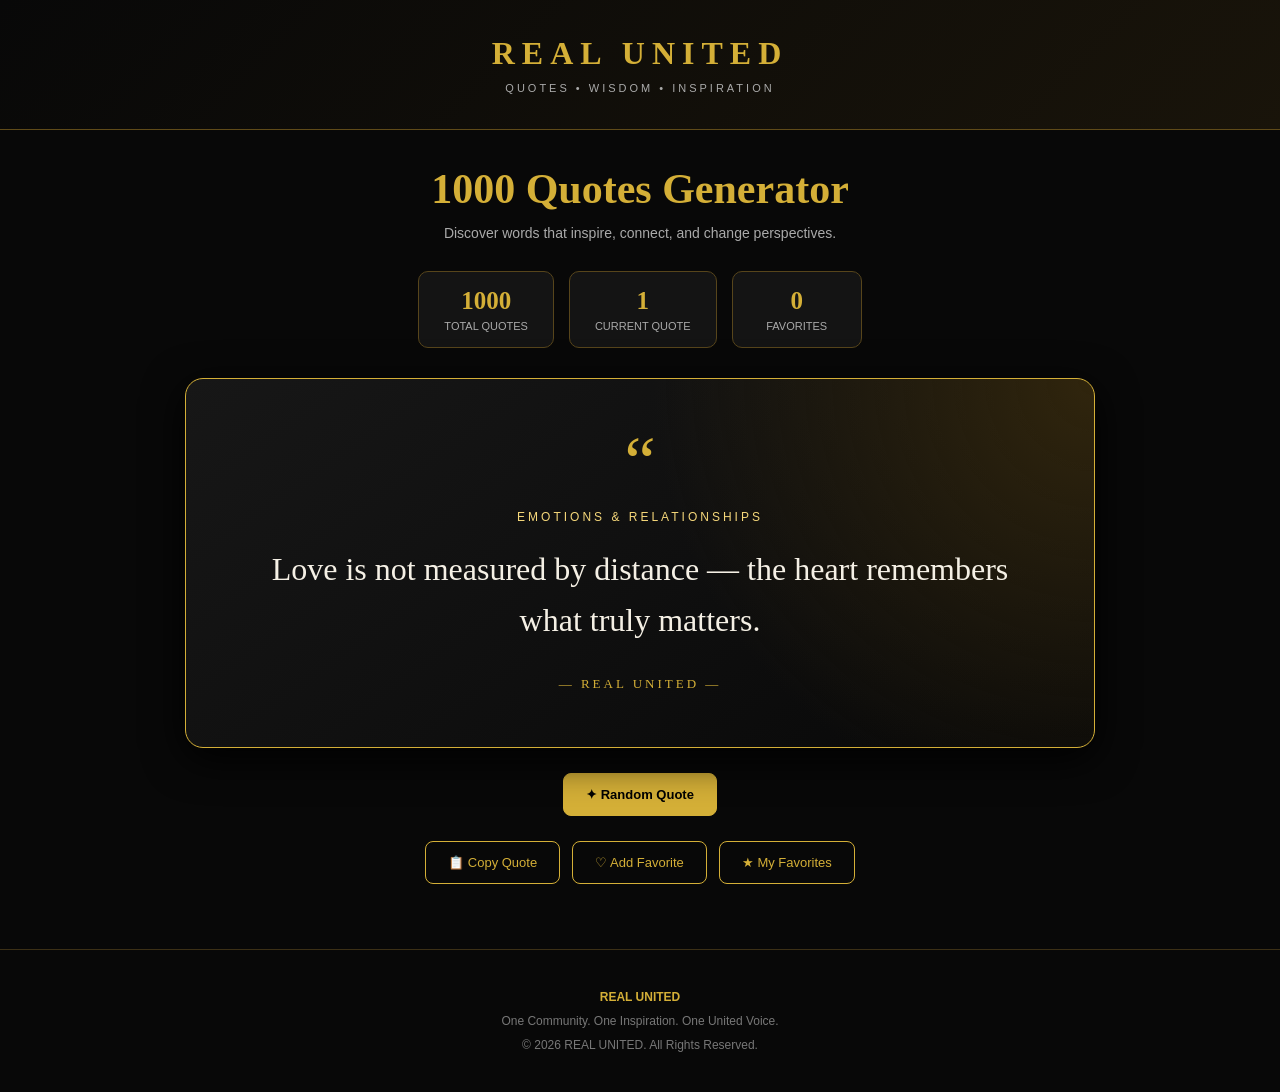
==== QUOTES.html @ fa8c6362 "Add files via upload" ====
<!DOCTYPE html>
<html lang="en">
<head>
<meta charset="UTF-8">
<meta name="viewport" content="width=device-width, initial-scale=1.0">
<title>REAL UNITED | 1000 Quotes Generator</title>

<style>
:root {
    --gold: #d4af37;
    --gold-light: #f5d77a;
    --black: #080808;
    --dark: #121212;
    --gray: #999;
}

* {
    margin: 0;
    padding: 0;
    box-sizing: border-box;
}

body {
    font-family: Georgia, 'Times New Roman', serif;
    background: var(--black);
    color: white;
    min-height: 100vh;
}

header {
    text-align: center;
    padding: 35px 15px;
    border-bottom: 1px solid #604b19;
    background: linear-gradient(135deg,#080808,#19140a);
}

.logo {
    color: var(--gold);
    font-size: 32px;
    font-weight: bold;
    letter-spacing: 7px;
}

header p {
    color: #aaa;
    font-family: Arial, sans-serif;
    letter-spacing: 3px;
    font-size: 11px;
    margin-top: 10px;
}

.container {
    max-width: 950px;
    margin: auto;
    padding: 35px 20px;
}

.heading {
    text-align: center;
    margin-bottom: 30px;
}

.heading h1 {
    color: var(--gold);
    font-size: clamp(27px,5vw,42px);
    margin-bottom: 12px;
}

.heading p {
    color: #aaa;
    font-family: Arial, sans-serif;
    font-size: 14px;
}

.stats {
    display: flex;
    justify-content: center;
    gap: 15px;
    flex-wrap: wrap;
    margin-bottom: 30px;
}

.stat {
    background: #141414;
    border: 1px solid #57451b;
    padding: 15px 25px;
    border-radius: 10px;
    text-align: center;
    min-width: 130px;
}

.stat h2 {
    color: var(--gold);
    font-size: 25px;
}

.stat p {
    color: #aaa;
    font-family: Arial, sans-serif;
    font-size: 11px;
    margin-top: 5px;
}

.categories {
    display: flex;
    flex-wrap: wrap;
    justify-content: center;
    gap: 10px;
    margin-bottom: 25px;
}

.categories button,
.controls button,
.action-buttons button {
    cursor: pointer;
    transition: .3s;
    font-family: Arial, sans-serif;
}

.categories button {
    background: #151515;
    color: #ccc;
    border: 1px solid #514019;
    padding: 11px 16px;
    border-radius: 30px;
}

.categories button:hover,
.categories button.active {
    background: var(--gold);
    color: #000;
    border-color: var(--gold);
}

.quote-card {
    position: relative;
    background:
        radial-gradient(circle at top right,#30250d 0%,transparent 45%),
        linear-gradient(145deg,#171717,#080808);
    border: 1px solid var(--gold);
    border-radius: 18px;
    padding: 55px 35px;
    text-align: center;
    min-height: 300px;
    display: flex;
    flex-direction: column;
    align-items: center;
    justify-content: center;
    box-shadow: 0 10px 40px #000;
}

.quote-mark {
    font-size: 70px;
    color: var(--gold);
    line-height: .8;
}

#categoryLabel {
    color: var(--gold-light);
    font-family: Arial, sans-serif;
    font-size: 12px;
    letter-spacing: 3px;
    margin: 20px 0;
    text-transform: uppercase;
}

#quoteText {
    font-size: clamp(21px,4vw,32px);
    line-height: 1.6;
    max-width: 750px;
    color: #f5f0e5;
}

.quote-footer {
    color: var(--gold);
    font-size: 13px;
    letter-spacing: 3px;
    margin-top: 30px;
}

.controls {
    display: flex;
    justify-content: center;
    flex-wrap: wrap;
    gap: 12px;
    margin: 25px 0;
}

.controls button,
.action-buttons button {
    padding: 13px 22px;
    border-radius: 8px;
    border: 1px solid var(--gold);
    background: transparent;
    color: var(--gold);
    font-size: 13px;
}

.controls button.primary {
    background: var(--gold);
    color: black;
    font-weight: bold;
}

.controls button:hover,
.action-buttons button:hover {
    background: var(--gold-light);
    color: black;
}

.action-buttons {
    display: flex;
    justify-content: center;
    flex-wrap: wrap;
    gap: 12px;
    margin-bottom: 30px;
}

.search-area {
    display: flex;
    gap: 10px;
    margin: 30px 0;
}

.search-area input {
    flex: 1;
    min-width: 0;
    background: #151515;
    color: white;
    border: 1px solid #57451b;
    padding: 14px;
    border-radius: 8px;
    outline: none;
}

.search-area input:focus {
    border-color: var(--gold);
}

.search-area button {
    background: var(--gold);
    border: none;
    padding: 0 20px;
    border-radius: 8px;
    cursor: pointer;
    font-weight: bold;
}

.results {
    background: #111;
    border: 1px solid #493b1c;
    padding: 20px;
    border-radius: 12px;
    margin-top: 20px;
}

.results h3 {
    color: var(--gold);
    margin-bottom: 15px;
}

.quote-result {
    padding: 15px 0;
    border-bottom: 1px solid #333;
    color: #ddd;
    line-height: 1.5;
}

.quote-result small {
    display: block;
    color: var(--gold);
    margin-top: 7px;
}

footer {
    text-align: center;
    padding: 35px 15px;
    color: #777;
    border-top: 1px solid #3c3016;
    font-family: Arial, sans-serif;
    font-size: 12px;
    line-height: 2;
}

footer strong {
    color: var(--gold);
}

@media(max-width:600px) {
    .logo { font-size: 25px; }
    .quote-card { padding: 35px 20px; }
    .search-area { flex-direction: column; }
    .search-area button { padding: 14px; }
    .controls button { padding: 12px 15px; }
}
</style>
</head>

<body>

<header>
    <div class="logo">REAL UNITED</div>
    <p>QUOTES • WISDOM • INSPIRATION</p>
</header>

<main class="container">

    <section class="heading">
        <h1>1000 Quotes Generator</h1>
        <p>Discover words that inspire, connect, and change perspectives.</p>
    </section>

    <section class="stats">
        <div class="stat">
            <h2 id="totalQuotes">1000</h2>
            <p>TOTAL QUOTES</p>
        </div>
        <div class="stat">
            <h2 id="quoteNumber">1</h2>
            <p>CURRENT QUOTE</p>
        </div>
        <div class="stat">
            <h2 id="favoriteCount">0</h2>
            <p>FAVORITES</p>
        </div>
    </section>


    <section class="quote-card">
        <div class="quote-mark">“</div>
        <div id="categoryLabel">LIFE & PERSONAL GROWTH</div>
        <div id="quoteText">Your journey begins with the courage to take the first step.</div>
        <div class="quote-footer">— REAL UNITED —</div>
    </section>

    <div class="controls">
        <button class="primary" onclick="randomQuote()">✦ Random Quote</button>
    </div>

    <div class="action-buttons">
        <button onclick="copyQuote()">📋 Copy Quote</button>
        <button onclick="toggleFavorite()">♡ Add Favorite</button>
        <button onclick="showFavorites()">★ My Favorites</button>
    </div>   

    <div id="results"></div>

</main>

<footer>
    <strong>REAL UNITED</strong><br>
    One Community. One Inspiration. One United Voice.<br>
    © 2026 REAL UNITED. All Rights Reserved.
</footer>

<script>

// =====================================
// REAL UNITED - 1000 QUOTE GENERATOR
// =====================================

const quoteData = {

"Emotions & Relationships": {
    starts: [
        "Love is not measured by distance",
        "A genuine heart never needs a perfect world",
        "Trust grows where honesty is welcomed",
        "Sometimes silence carries the deepest emotions",
        "Friendship becomes beautiful when loyalty remains",
        "A kind word can change someone's entire day",
        "The strongest connections are built on understanding",
        "True affection does not demand perfection",
        "A peaceful heart knows when to forgive",
        "Respect is the foundation of every lasting relationship",
        "Some memories remain precious through every season",
        "Compassion makes ordinary moments meaningful",
        "A sincere apology opens the door to healing",
        "Real friendship does not compete for attention",
        "Love becomes stronger through patience",
        "Every heart deserves kindness and respect",
        "Listening is one of the purest forms of love",
        "Distance cannot erase a meaningful connection",
        "Honesty makes relationships stronger",
        "The best people bring peace into your life"
    ],
    ends: [
        "the heart remembers what truly matters",
        "loyalty speaks louder than promises",
        "understanding makes every bond stronger",
        "kindness leaves a lasting impression",
        "genuine connections are worth protecting",
        "respect gives love its deepest meaning",
        "patience allows hearts to grow together",
        "forgiveness creates room for new beginnings",
        "sincerity is more valuable than appearances",
        "beautiful relationships begin with honest intentions"
    ]
},

"Life & Personal Growth": {
    starts: [
        "Every sunrise offers another opportunity",
        "Success begins with believing in your potential",
        "Growth often starts outside your comfort zone",
        "A small step can create a great journey",
        "Your past is a lesson rather than a destination",
        "Discipline turns ordinary dreams into progress",
        "Every challenge carries a valuable lesson",
        "Great achievements begin with humble beginnings",
        "Your future is shaped by today's choices",
        "Patience is a powerful companion of progress",
        "The courage to begin is already an achievement",
        "Mistakes are part of becoming wiser",
        "A focused mind creates meaningful possibilities",
        "Personal growth requires honesty with yourself",
        "Consistency gives purpose to your efforts",
        "A difficult chapter does not define your whole story",
        "Every experience can teach something valuable",
        "Confidence grows through action and experience",
        "Your potential expands when curiosity stays alive",
        "The road to improvement begins with intention"
    ],
    ends: [
        "progress matters more than perfection",
        "every effort becomes part of your story",
        "consistency builds lasting confidence",
        "wisdom grows through experience",
        "determination makes difficult goals possible",
        "the journey is as important as the destination",
        "your mindset influences your direction",
        "growth rewards those who keep learning",
        "today's choices shape tomorrow's opportunities",
        "courage turns possibilities into action"
    ]
},

"Nature & Environment": {
    starts: [
        "The forest teaches patience without speaking",
        "Every river finds its own journey",
        "Nature reminds us that change is beautiful",
        "The mountains stand as symbols of endurance",
        "A quiet garden holds countless lessons",
        "The ocean carries stories beyond imagination",
        "Every tree begins with a tiny seed",
        "The morning breeze brings a gentle reminder",
        "Rain gives the earth another opportunity",
        "The stars make the night feel endless",
        "A beautiful planet deserves thoughtful protection",
        "Green spaces bring balance to busy lives",
        "The beauty of nature needs no explanation",
        "Every season has its own purpose",
        "Wildlife makes our world wonderfully diverse",
        "A clean environment begins with responsible choices",
        "The sunlight gives new meaning to mornings",
        "The earth provides more than we often notice",
        "A peaceful landscape can refresh the mind",
        "Natural beauty reminds us to stay humble"
    ],
    ends: [
        "harmony begins with respect for the earth",
        "every living thing has its place",
        "small actions can protect a greater future",
        "the natural world deserves our gratitude",
        "balance is essential for every ecosystem",
        "beauty grows when we learn to care",
        "protecting nature protects tomorrow",
        "every season brings a different lesson",
        "the planet is a shared responsibility",
        "life flourishes where care and balance exist"
    ]
},

"Culture, Arts & Society": {
    starts: [
        "Culture gives communities their identity",
        "Art allows imagination to speak freely",
        "Every tradition carries a piece of history",
        "Music connects people beyond spoken language",
        "A creative mind sees possibilities everywhere",
        "Diversity makes communities more meaningful",
        "Stories preserve the memories of generations",
        "Artistic expression gives ideas a voice",
        "A strong society values every individual",
        "Education opens doors to new perspectives",
        "Creativity transforms ordinary ideas into beauty",
        "Different voices can build a stronger community",
        "History helps us understand our present",
        "Respect keeps cultural traditions alive",
        "Literature allows us to explore different worlds",
        "Unity becomes powerful through mutual understanding",
        "Every generation adds something to society",
        "A shared vision can inspire positive change",
        "Knowledge becomes richer when shared",
        "Creative expression brings people together"
    ],
    ends: [
        "heritage connects yesterday with tomorrow",
        "every perspective deserves thoughtful consideration",
        "creativity has no single definition",
        "understanding makes diversity a strength",
        "art keeps human imagination alive",
        "community grows through cooperation",
        "knowledge creates opportunities for everyone",
        "traditions become meaningful through appreciation",
        "respect builds bridges between cultures",
        "positive change begins with collective effort"
    ]
},

"Faith & Philosophy": {
    starts: [
        "Faith gives the heart strength during uncertainty",
        "Wisdom begins with the willingness to question",
        "A grateful heart discovers beauty in simplicity",
        "Peace grows when the mind seeks understanding",
        "Hope gives meaning to uncertain journeys",
        "Humility is a sign of genuine wisdom",
        "Every question can open a new perspective",
        "Gratitude changes the way we see life",
        "A quiet mind can discover deeper truths",
        "Purpose gives direction to our actions",
        "Patience teaches lessons that haste cannot",
        "The search for truth requires an open mind",
        "Inner peace begins with thoughtful choices",
        "Faith and wisdom can guide difficult decisions",
        "A meaningful life is built through values",
        "Reflection helps us understand ourselves",
        "Kindness is a philosophy worth practicing",
        "Hope encourages us to look beyond today",
        "True wisdom recognizes the limits of knowledge",
        "A thankful spirit finds value in simple things"
    ],
    ends: [
        "wisdom grows through reflection",
        "peace begins with a grateful perspective",
        "truth deserves patience and understanding",
        "faith can bring strength to the journey",
        "humility makes knowledge more meaningful",
        "purpose gives direction to every step",
        "hope keeps possibilities alive",
        "a thoughtful life is a meaningful life",
        "understanding is greater than assumption",
        "gratitude brings clarity to everyday moments"
    ]
}

};

// =====================================
// GENERATE EXACTLY 1000 QUOTES
// =====================================

let allQuotes = [];

Object.entries(quoteData).forEach(([category, data]) => {
    data.starts.forEach(start => {
        data.ends.forEach(end => {
            allQuotes.push({
                category: category,
                text: start + " — " + end + "."
            });
        });
    });
});

let filteredQuotes = [...allQuotes];
let currentIndex = 0;
let currentCategory = "All";
let favorites = JSON.parse(
    localStorage.getItem("ruFavorites") || "[]"
);

// =====================================
// DISPLAY QUOTES
// =====================================

function displayQuote() {
    if (!filteredQuotes.length) return;

    const quote = filteredQuotes[currentIndex];

    document.getElementById("quoteText").textContent =
        quote.text;

    document.getElementById("categoryLabel").textContent =
        quote.category;

    document.getElementById("quoteNumber").textContent =
        currentIndex + 1;

    document.getElementById("totalQuotes").textContent =
        allQuotes.length;

    document.getElementById("favoriteCount").textContent =
        favorites.length;

    const isFavorite = favorites.some(
        item => item.text === quote.text
    );

    document.querySelector(
        ".action-buttons button:nth-child(2)"
    ).textContent = isFavorite
        ? "♥ Remove Favorite"
        : "♡ Add Favorite";
}

function randomQuote() {
    if (!filteredQuotes.length) return;

    currentIndex = Math.floor(
        Math.random() * filteredQuotes.length
    );

    displayQuote();
}

function nextQuote() {
    currentIndex =
        (currentIndex + 1) % filteredQuotes.length;

    displayQuote();
}

function previousQuote() {
    currentIndex =
        (currentIndex - 1 + filteredQuotes.length)
        % filteredQuotes.length;

    displayQuote();
}

// =====================================
// CATEGORY FILTER
// =====================================

document.querySelectorAll(
    "#categories button"
).forEach(button => {

    button.addEventListener("click", function() {

        document.querySelectorAll(
            "#categories button"
        ).forEach(btn => btn.classList.remove("active"));

        this.classList.add("active");

        currentCategory = this.dataset.category;

        filteredQuotes = currentCategory === "All"
            ? [...allQuotes]
            : allQuotes.filter(
                q => q.category === currentCategory
            );

        currentIndex = 0;
        document.getElementById("results").innerHTML = "";

        displayQuote();
    });

});

// =====================================
// COPY QUOTE
// =====================================

async function copyQuote() {
    const quote = filteredQuotes[currentIndex];

    try {
        await navigator.clipboard.writeText(
            "“" + quote.text + "”\n— REAL UNITED"
        );
        alert("Quote copied successfully!");
    } catch (error) {
        alert("Copy is unavailable in this browser.");
    }
}

// =====================================
// FAVORITES
// =====================================

function toggleFavorite() {
    const quote = filteredQuotes[currentIndex];

    const index = favorites.findIndex(
        item => item.text === quote.text
    );

    if (index >= 0) {
        favorites.splice(index, 1);
    } else {
        favorites.push(quote);
    }

    localStorage.setItem(
        "ruFavorites",
        JSON.stringify(favorites)
    );

    displayQuote();
}

function showFavorites() {
    const results = document.getElementById("results");

    if (!favorites.length) {
        results.innerHTML =
            '<div class="results">No favorite quotes saved yet.</div>';
        return;
    }

    results.innerHTML = `
        <div class="results">
        <h3>★ YOUR FAVORITE QUOTES</h3>
        ${favorites.map(q => `
            <div class="quote-result">
                “${q.text}”
                <small>${q.category}</small>
            </div>
        `).join("")}
        </div>
    `;
}

// =====================================
// SEARCH QUOTES
// =====================================

function searchQuotes() {
    const keyword = document.getElementById(
        "searchInput"
    ).value.toLowerCase().trim();

    const results = document.getElementById("results");

    if (!keyword) {
        results.innerHTML = "";
        return;
    }

    const matches = allQuotes.filter(q =>
        q.text.toLowerCase().includes(keyword) ||
        q.category.toLowerCase().includes(keyword)
    );

    results.innerHTML = `
        <div class="results">
        <h3>SEARCH RESULTS (${matches.length})</h3>

        ${matches.length ? matches.map(q => `
            <div class="quote-result">
                “${q.text}”
                <small>${q.category}</small>
            </div>
        `).join("") : "No quotes found."}

        </div>
    `;
}

// =====================================
// INITIALIZE
// =====================================

document.getElementById("totalQuotes").textContent =
    allQuotes.length;

displayQuote();

</script>

</body>
</html>
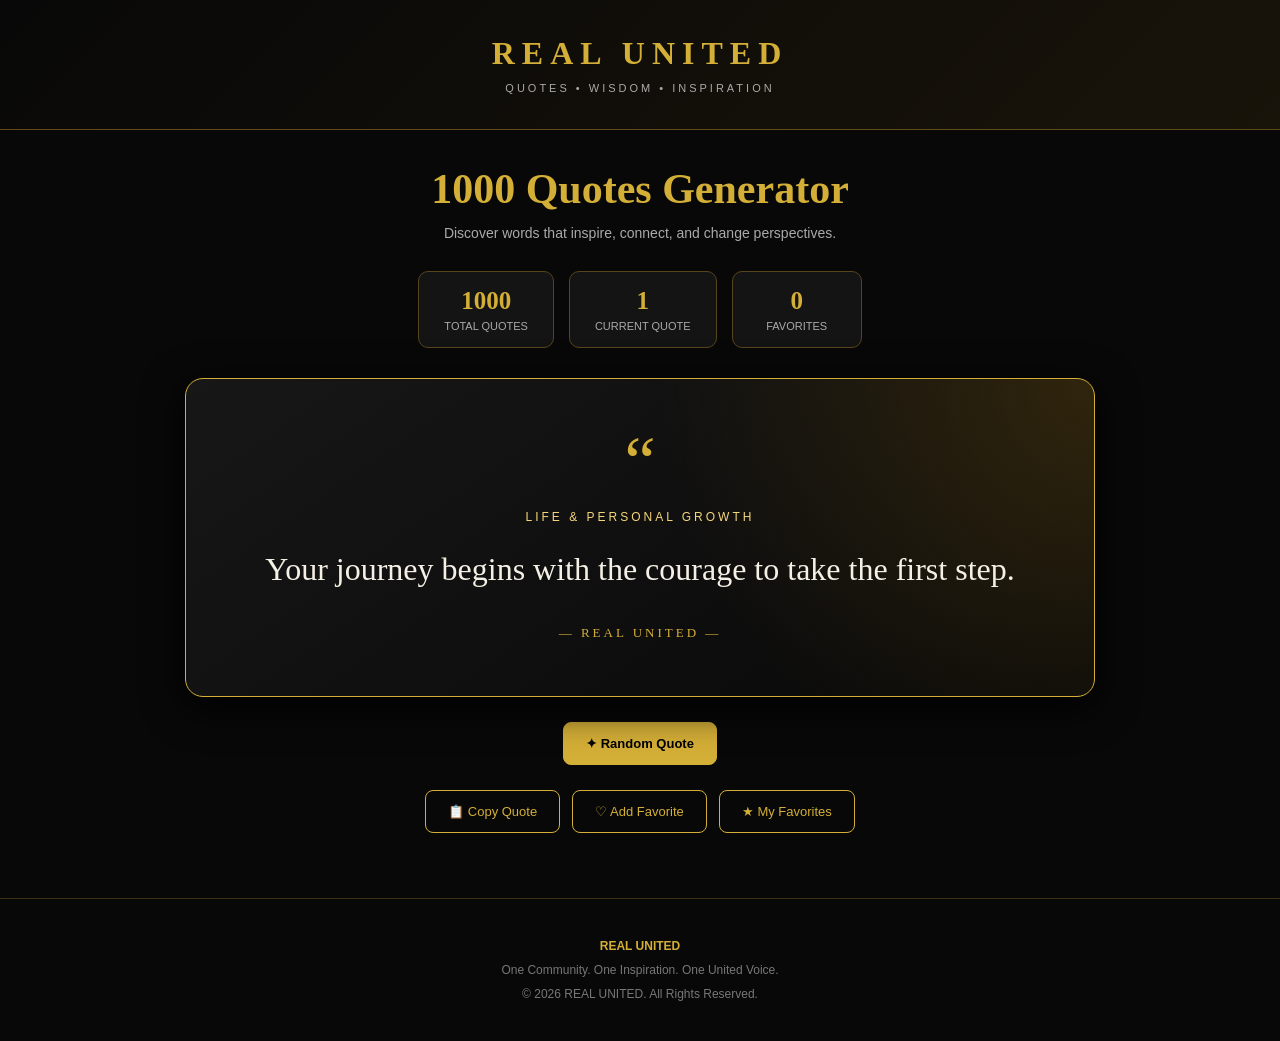
==== commit 6ac4bc29: "QOUTES" ====
--- a/QUOTES.html
+++ b/QUOTES.html
@@ -544,6 +544,9 @@
         "a thoughtful life is a meaningful life",
         "understanding is greater than assumption",
         "gratitude brings clarity to everyday moments"
+        "panget ka"
+        "wala ka jowa"
+        "assuming di ka naman gusto"
     ]
 }
 
